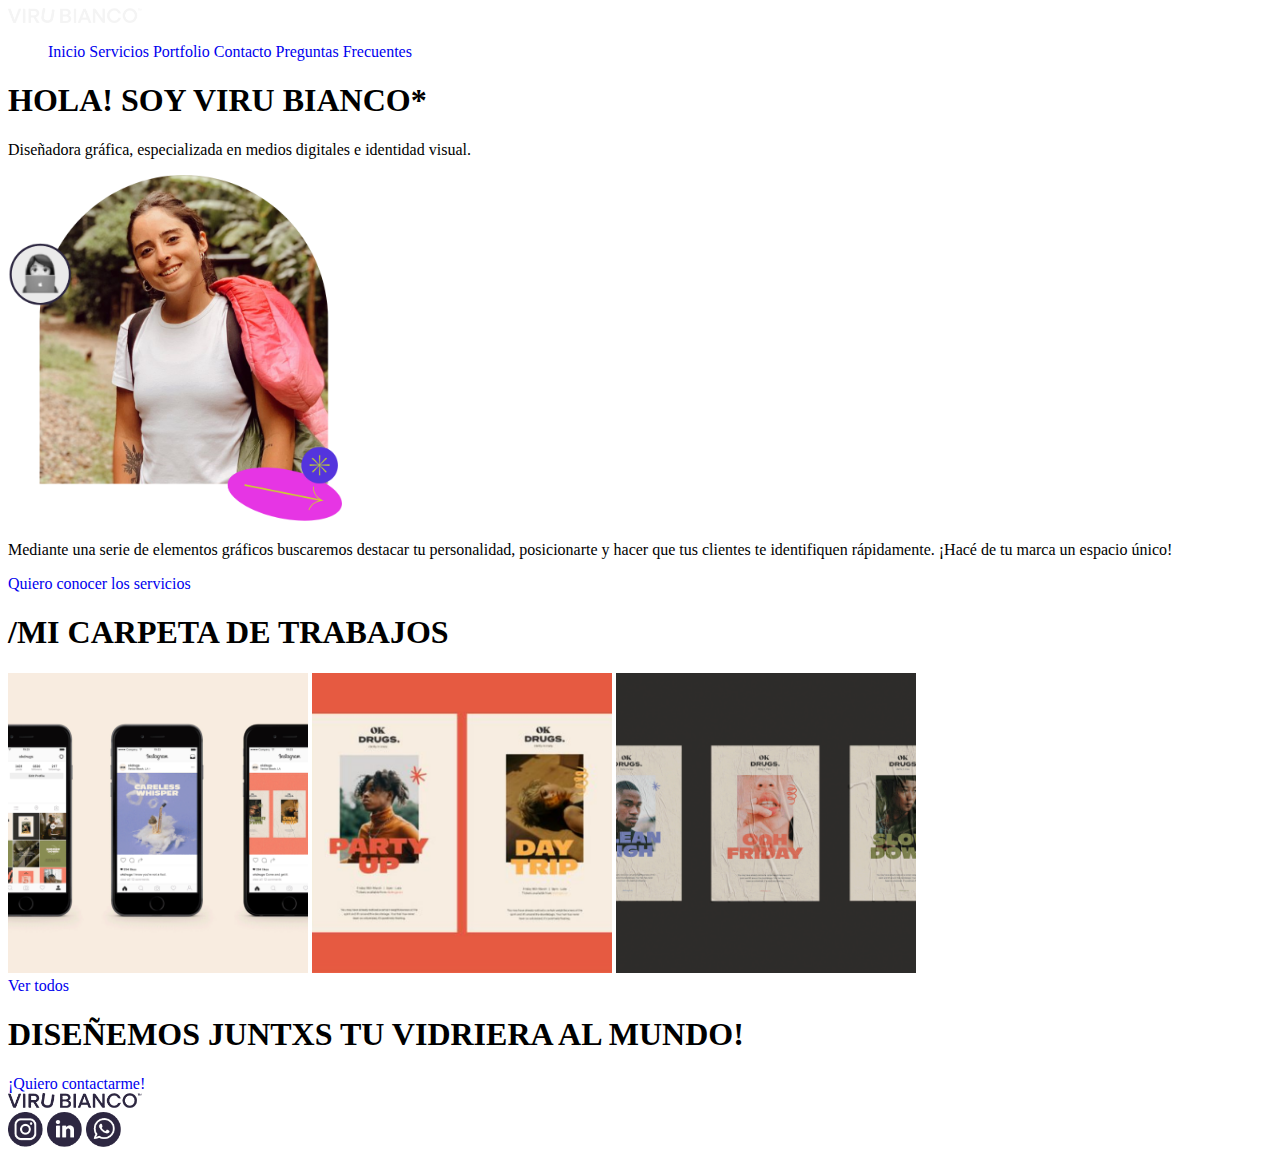
==== index.html @ 5da5d704 "primer commit" ====
<!DOCTYPE html>
<html lang="Es">
<head>
    <meta charset="UTF-8">
    <meta http-equiv="X-UA-Compatible" content="IE=edge">
    <meta name="viewport" content="width=device-width, initial-scale=1.0">
    <title>Inicio VB</title>
    <!--ESTILOS CSS-->
    <link rel="stylesheet" href="css/estilos.css">
    <!--TIPOGRAFIAS-->
    <link rel="preconnect" href="https://fonts.googleapis.com">
    <link rel="preconnect" href="https://fonts.gstatic.com" crossorigin>
    <link href="https://fonts.googleapis.com/css2?family=Dela+Gothic+One&family=Space+Grotesk:wght@400;700&display=swap" rel="stylesheet">
</head>

<body>
<header id="menu-inicio">
    <nav>
        <div class="logo">
            <img src="imagenes/Logo Menú.png" alt="Logo Menu" width="134,41" height="15,92">
        </div>
        <ul>
            <a href="index.html">Inicio</a>
            <a href="pages/servicios.html">Servicios</a>
            <a href="pages/portfolio.html">Portfolio</a>
            <a href="pages/contacto.html">Contacto</a>
            <a href="pages/preguntas-frecuentes.html">Preguntas Frecuentes</a>
        </ul>
    </nav>
</header>

<main>
    <section class="presentacion">   
        <div class="presentacion__texto">
            <h1>HOLA! SOY VIRU BIANCO*</h1>
            <p>Diseñadora gráfica, especializada en medios digitales e identidad visual.</p>
        </div>
        <div class="presentacion__img">
            <img src="imagenes/Foto personal.png" alt="Foto virubianco" width="334,18" height="346,29">
        </div>
    </section>

    <section  class="servicios">   
        <div>
            <p>Mediante una serie de elementos gráficos buscaremos destacar tu personalidad, posicionarte y hacer que tus clientes te identifiquen rápidamente. 

                ¡Hacé de tu marca un espacio único!</p>
                <!--Botón Quiero conocer los servicios-->
            <a class="boton01" href="pages/servicios.html">Quiero conocer los servicios</a> <STYLE>A {text-decoration: none;} </STYLE>
        </div>
    </section>

    <section class="trabajos">   
        <div>
            <h1>/MI CARPETA DE TRABAJOS</h1>
        </div>
        <div class="trabajos__img">
            <img src="imagenes/Trabajos 1.png" alt="Trabajo1" width="300" height="300">
            <img src="imagenes/Trabajos 2.png" alt="Trabajo2" width="300" height="300">
            <img src="imagenes/Trabajos 3.png" alt="Trabajo3" width="300" height="300">
        </div>
        <div>
                             <!--Botón Ver todos-->
            <a class="boton02" href="pages/portfolio.html">Ver todos</a>
        </div>
    </section>

    <section class="contacto">   
        <div>
            <h1>DISEÑEMOS JUNTXS TU VIDRIERA AL MUNDO!</h1>
            <!--Botón Quiero contactarme-->
            <a href="pages/contacto.html">¡Quiero contactarme!</a>
        </div>
    </section>
</main>

<footer>
    <!--logo-->
    <div class="logofooter">
       <a href="#menu-inicio">
           <img src="imagenes/Logo Footer.png" alt="Logo Footer" width="134,41" height="15,92">
       </a>
    </div>
    <!--links a RRSS-->
    <div class="iconosrrss">
        <a target="_blank" href="https://www.instagram.com/virubianco.dg/?hl=es-la">
            <img src="imagenes/Icono_Ig.png" alt="Instagram" width="35" height="35">
        </a>
        <a target="_blank" href="https://www.linkedin.com/in/virginiabianco/">
            <img src="imagenes/Icono_In.png" alt="Linkedin" width="35" height="35">
        </a>
        <a target="_blank" href="https://api.whatsapp.com/send/?phone=%2B5493516519005&text&app_absent=0">
            <img src="imagenes/Icono_WApp.png" alt="WhatsApp" width="35" height="35">
        </a>
    </div>
</footer>
</body>
</html>
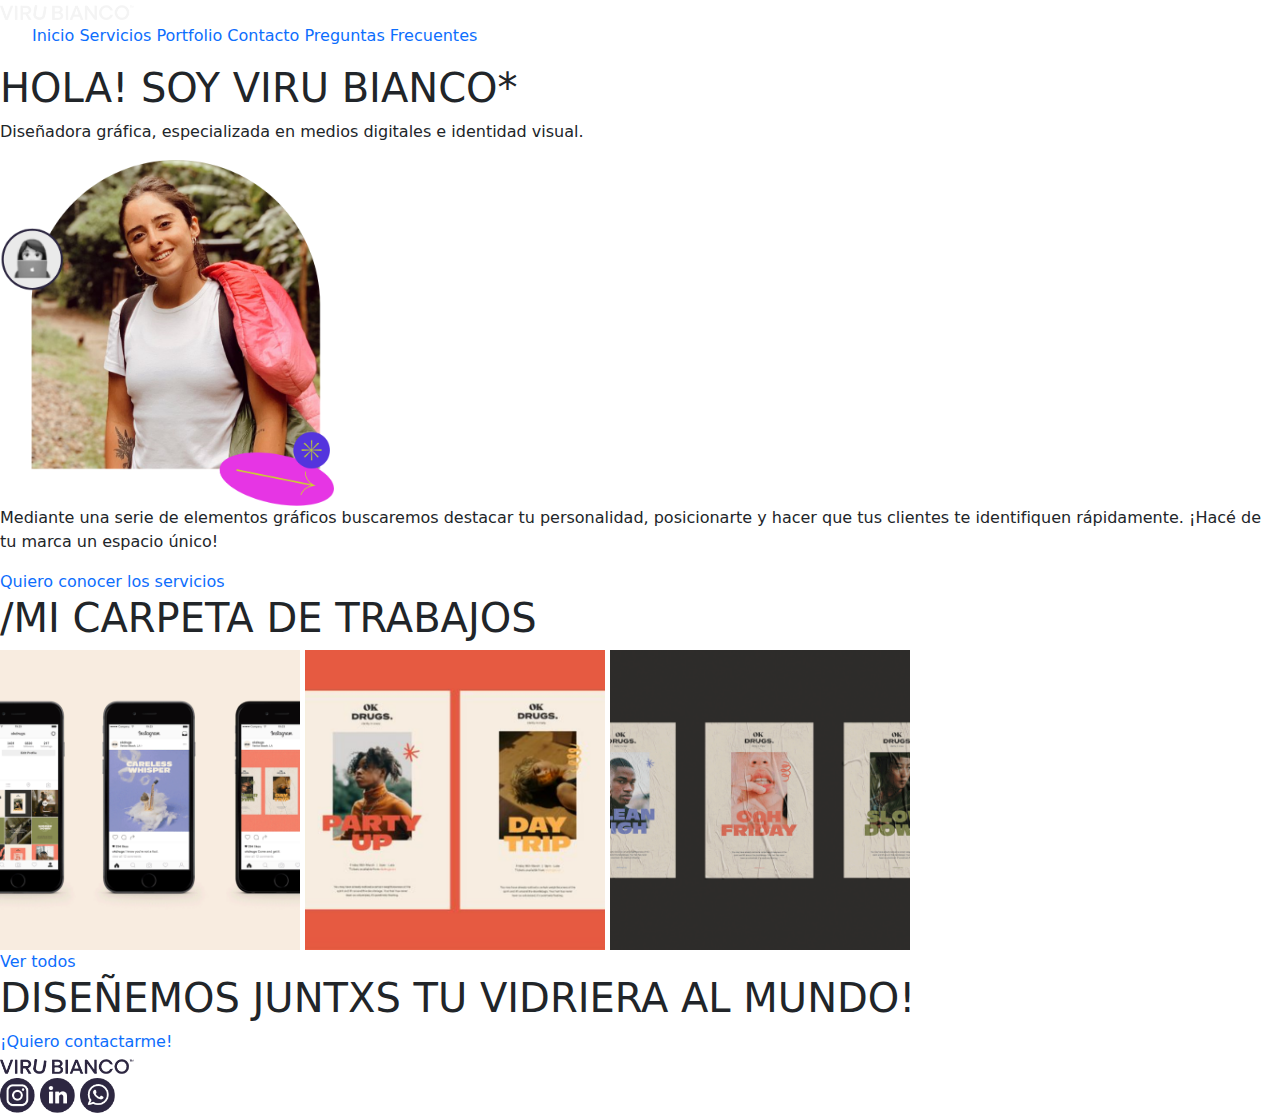
==== commit 1ce527ba: "Agregando estilos con Bootstrap" ====
--- a/index.html
+++ b/index.html
@@ -5,8 +5,9 @@
     <meta http-equiv="X-UA-Compatible" content="IE=edge">
     <meta name="viewport" content="width=device-width, initial-scale=1.0">
     <title>Inicio VB</title>
-    <!--ESTILOS CSS-->
-    <link rel="stylesheet" href="css/estilos.css">
+    <!--ESTILOS -->
+    <link rel="stylesheet" href="./css/bootstrap.min.css">
+    <script src="./js/bootstrap.bundle.min.js"></script>
     <!--TIPOGRAFIAS-->
     <link rel="preconnect" href="https://fonts.googleapis.com">
     <link rel="preconnect" href="https://fonts.gstatic.com" crossorigin>
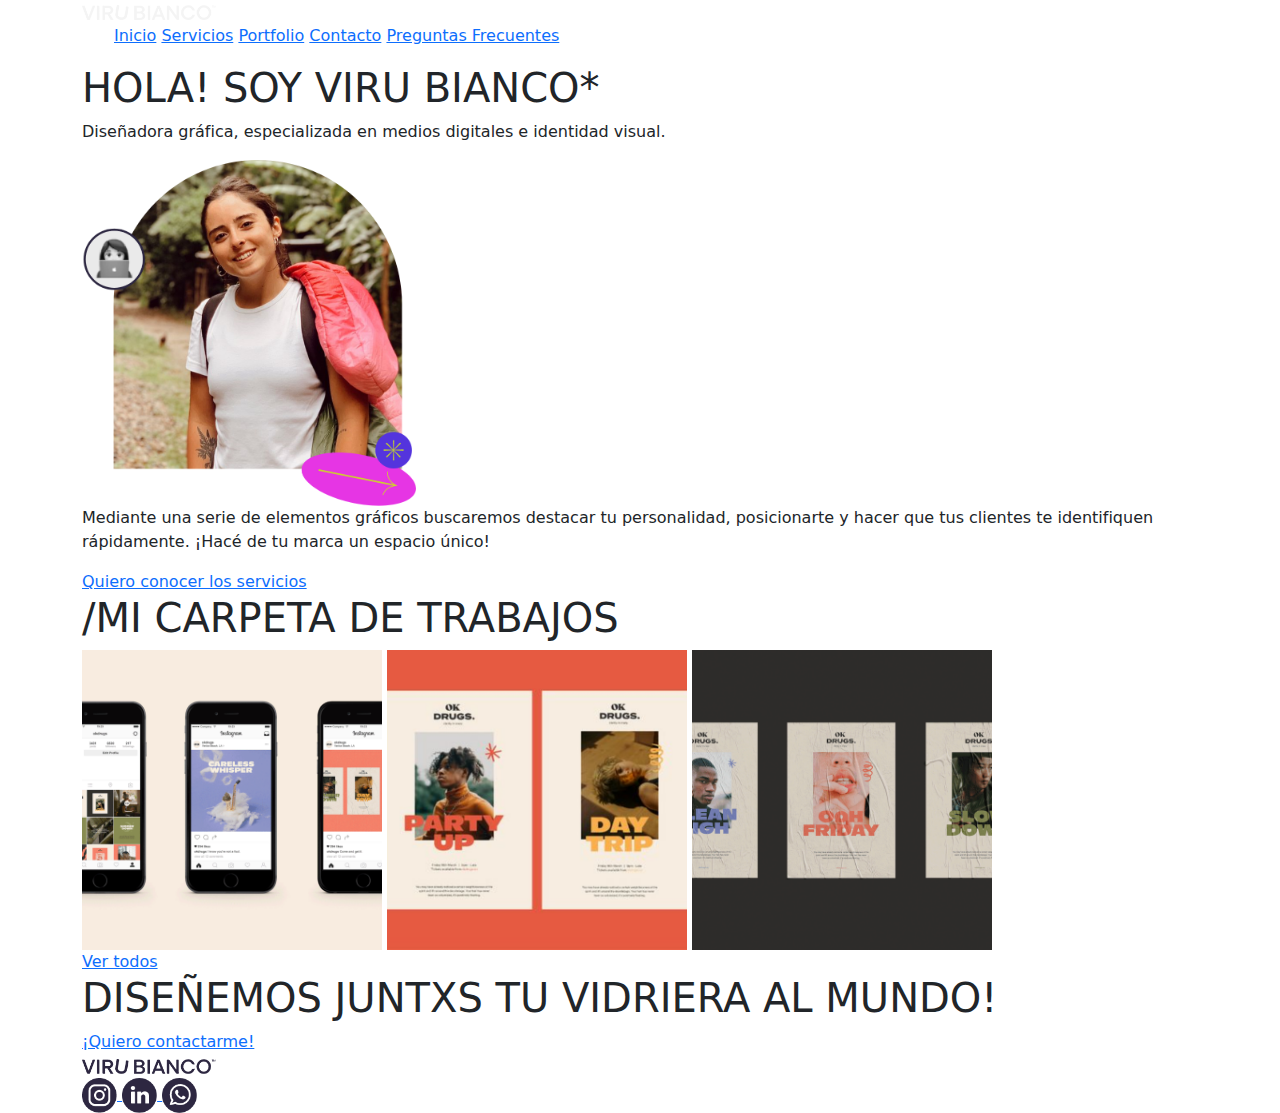
==== commit 0a99e8f0: "Agregando página Preguntas Frecuentes" ====
--- a/index.html
+++ b/index.html
@@ -15,9 +15,10 @@
 </head>
 
 <body>
-<header id="menu-inicio">
+    <div class="container">
+<header>
     <nav>
-        <div class="logo">
+        <div>
             <img src="imagenes/Logo Menú.png" alt="Logo Menu" width="134,41" height="15,92">
         </div>
         <ul>
@@ -31,42 +32,42 @@
 </header>
 
 <main>
-    <section class="presentacion">   
-        <div class="presentacion__texto">
+    <section>   
+        <div>
             <h1>HOLA! SOY VIRU BIANCO*</h1>
             <p>Diseñadora gráfica, especializada en medios digitales e identidad visual.</p>
         </div>
-        <div class="presentacion__img">
+        <div>
             <img src="imagenes/Foto personal.png" alt="Foto virubianco" width="334,18" height="346,29">
         </div>
     </section>
 
-    <section  class="servicios">   
+    <section>   
         <div>
             <p>Mediante una serie de elementos gráficos buscaremos destacar tu personalidad, posicionarte y hacer que tus clientes te identifiquen rápidamente. 
 
                 ¡Hacé de tu marca un espacio único!</p>
                 <!--Botón Quiero conocer los servicios-->
-            <a class="boton01" href="pages/servicios.html">Quiero conocer los servicios</a> <STYLE>A {text-decoration: none;} </STYLE>
+            <a href="pages/servicios.html">Quiero conocer los servicios</a>
         </div>
     </section>
 
-    <section class="trabajos">   
+    <section>   
         <div>
             <h1>/MI CARPETA DE TRABAJOS</h1>
         </div>
-        <div class="trabajos__img">
+        <div>
             <img src="imagenes/Trabajos 1.png" alt="Trabajo1" width="300" height="300">
             <img src="imagenes/Trabajos 2.png" alt="Trabajo2" width="300" height="300">
             <img src="imagenes/Trabajos 3.png" alt="Trabajo3" width="300" height="300">
         </div>
         <div>
                              <!--Botón Ver todos-->
-            <a class="boton02" href="pages/portfolio.html">Ver todos</a>
+            <a href="pages/portfolio.html">Ver todos</a>
         </div>
     </section>
 
-    <section class="contacto">   
+    <section>   
         <div>
             <h1>DISEÑEMOS JUNTXS TU VIDRIERA AL MUNDO!</h1>
             <!--Botón Quiero contactarme-->
@@ -77,13 +78,13 @@
 
 <footer>
     <!--logo-->
-    <div class="logofooter">
+    <div>
        <a href="#menu-inicio">
            <img src="imagenes/Logo Footer.png" alt="Logo Footer" width="134,41" height="15,92">
        </a>
     </div>
     <!--links a RRSS-->
-    <div class="iconosrrss">
+    <div>
         <a target="_blank" href="https://www.instagram.com/virubianco.dg/?hl=es-la">
             <img src="imagenes/Icono_Ig.png" alt="Instagram" width="35" height="35">
         </a>
@@ -95,5 +96,6 @@
         </a>
     </div>
 </footer>
+</div>
 </body>
 </html>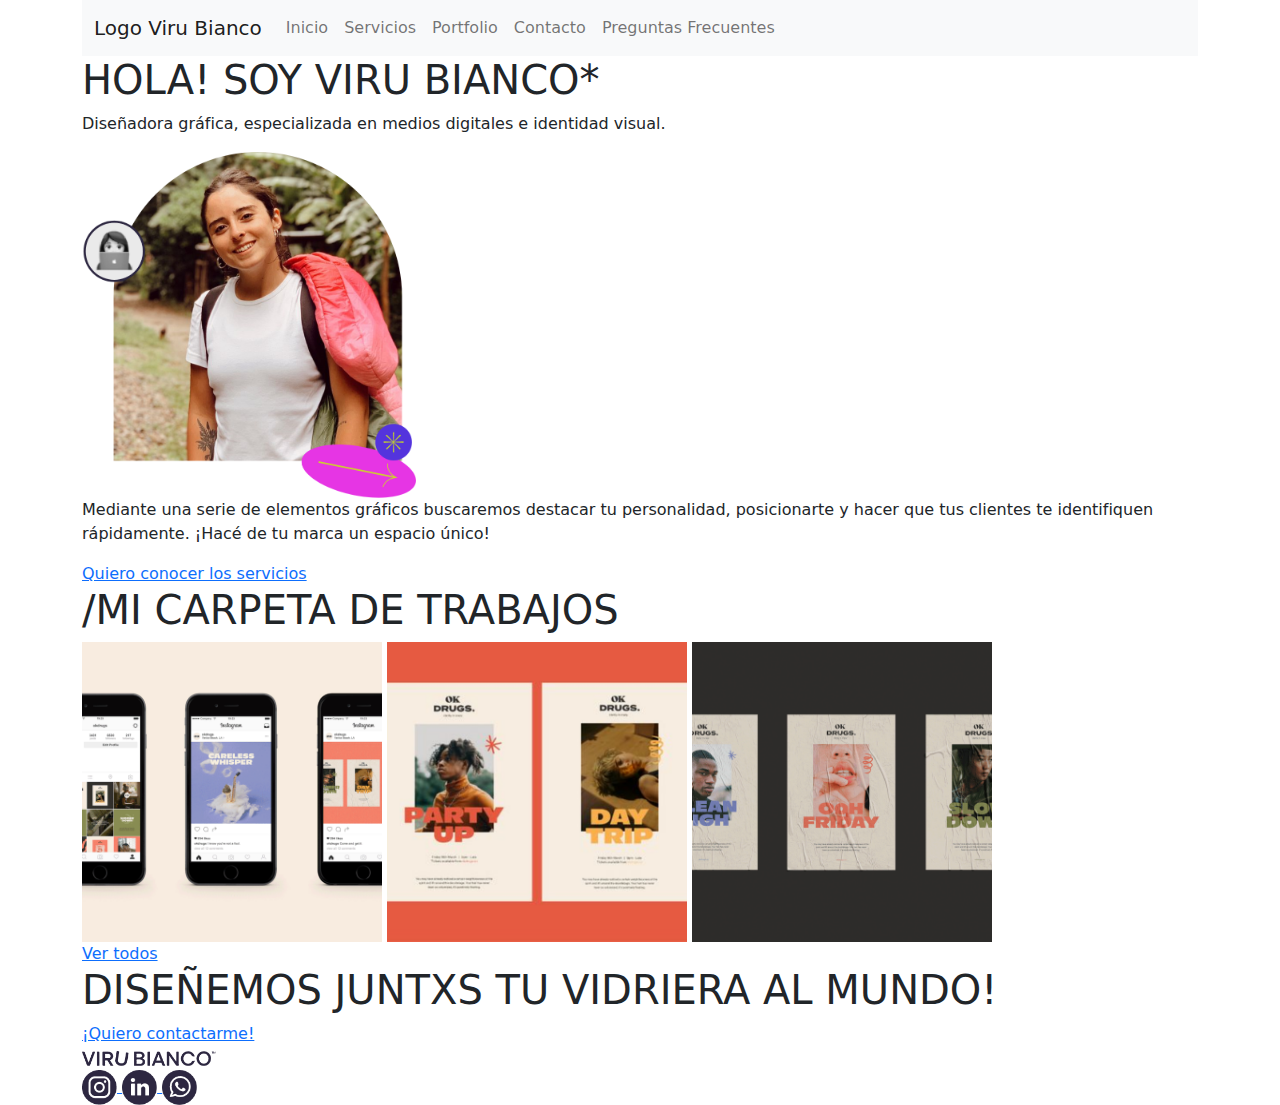
==== commit abdac4f4: "header listo" ====
--- a/index.html
+++ b/index.html
@@ -8,6 +8,7 @@
     <!--ESTILOS -->
     <link rel="stylesheet" href="./css/bootstrap.min.css">
     <script src="./js/bootstrap.bundle.min.js"></script>
+    <link rel="stylesheet" href="./css/style.css">
     <!--TIPOGRAFIAS-->
     <link rel="preconnect" href="https://fonts.googleapis.com">
     <link rel="preconnect" href="https://fonts.gstatic.com" crossorigin>
@@ -17,17 +18,32 @@
 <body>
     <div class="container">
 <header>
-    <nav>
-        <div>
-            <img src="imagenes/Logo Menú.png" alt="Logo Menu" width="134,41" height="15,92">
+    <nav class="navbar navbar-expand-lg navbar-light bg-light">
+        <div class="container-fluid">
+            <a class="navbar-brand" href="./index.html">Logo Viru Bianco</a>
+            <button class="navbar-toggler" type="button" data-bs-toggle="collapse" data-bs-target="#navbarSupportedContent">
+                <span class="navbar-toggler-icon"></span>
+            </button>
+            <div class="collapse navbar-collapse" id="navbarSupportedContent">
+                <ul class="navbar-nav">
+                    <li class="nav-item">
+                        <a class="nav-link" href="index.html">Inicio</a>
+                    </li>
+                    <li class="nav-item">
+                        <a class="nav-link" href="./pages/servicios.html">Servicios</a>
+                    </li>
+                    <li class="nav-item">
+                        <a class="nav-link" href="./pages/portfolio.html">Portfolio</a>
+                    </li>
+                    <li class="nav-item">
+                        <a class="nav-link" href="./pages/contacto.html">Contacto</a>
+                    </li>
+                    <li class="nav-item">
+                        <a class="nav-link" href="./pages/preguntas-frecuentes.html">Preguntas Frecuentes</a>
+                    </li>
+                </ul>
+            </div>
         </div>
-        <ul>
-            <a href="index.html">Inicio</a>
-            <a href="pages/servicios.html">Servicios</a>
-            <a href="pages/portfolio.html">Portfolio</a>
-            <a href="pages/contacto.html">Contacto</a>
-            <a href="pages/preguntas-frecuentes.html">Preguntas Frecuentes</a>
-        </ul>
     </nav>
 </header>
 
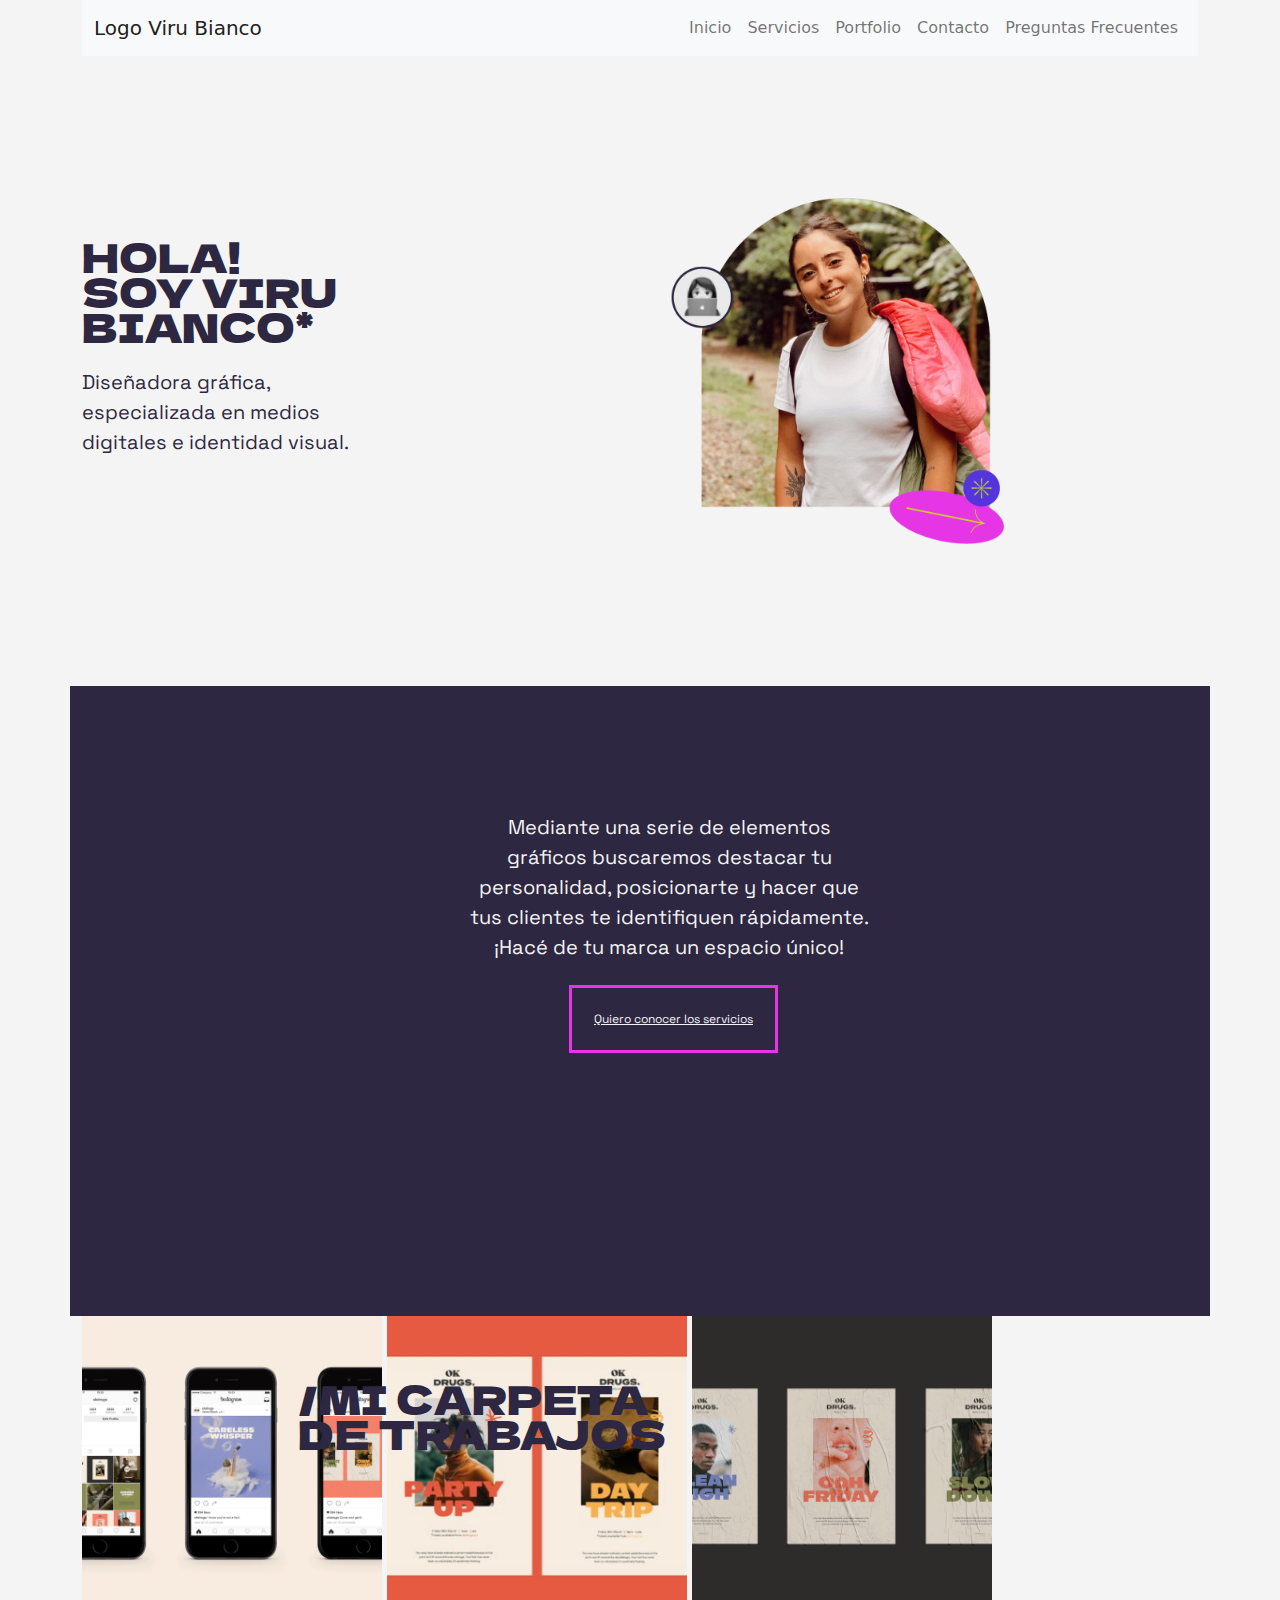
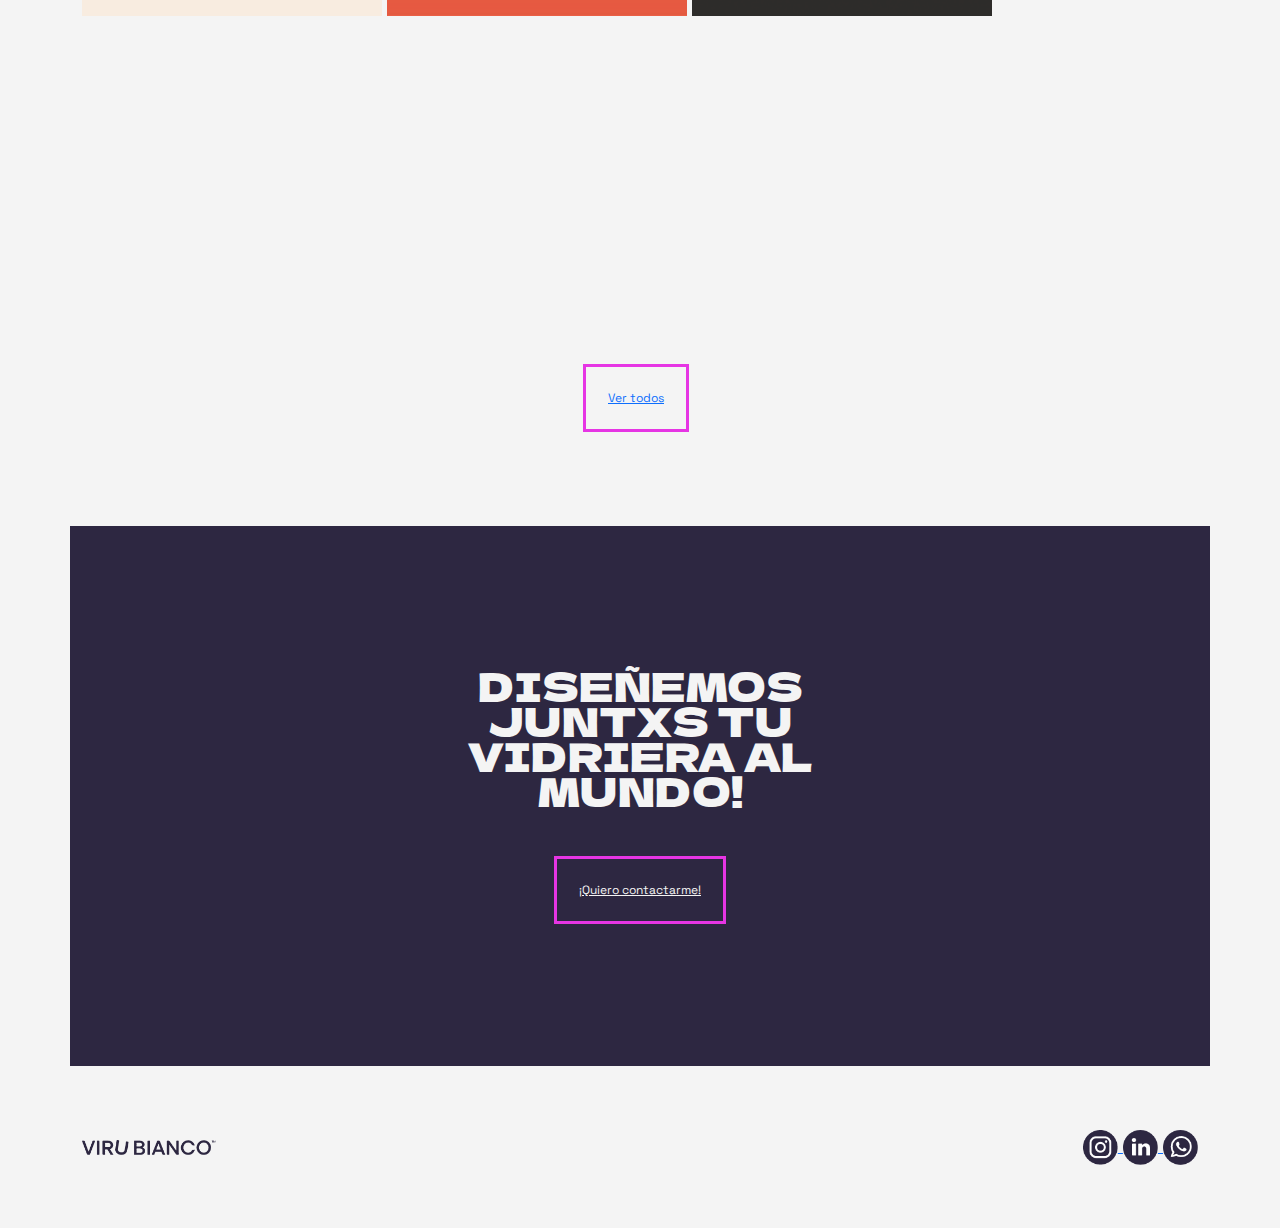
==== commit 750a0082: "Aplicando css y bootstrap" ====
--- a/index.html
+++ b/index.html
@@ -25,7 +25,7 @@
                 <span class="navbar-toggler-icon"></span>
             </button>
             <div class="collapse navbar-collapse" id="navbarSupportedContent">
-                <ul class="navbar-nav">
+                <ul class="navbar-nav ms-auto">
                     <li class="nav-item">
                         <a class="nav-link" href="index.html">Inicio</a>
                     </li>
@@ -47,43 +47,43 @@
     </nav>
 </header>
 
-<main>
-    <section>   
-        <div>
+<main class="row">
+    <section class="presentacion">   
+        <div  class="presentacion__texto">
             <h1>HOLA! SOY VIRU BIANCO*</h1>
             <p>Diseñadora gráfica, especializada en medios digitales e identidad visual.</p>
         </div>
-        <div>
+        <div class="presentacion__img">
             <img src="imagenes/Foto personal.png" alt="Foto virubianco" width="334,18" height="346,29">
         </div>
     </section>
 
-    <section>   
+    <section class="servicios">   
         <div>
             <p>Mediante una serie de elementos gráficos buscaremos destacar tu personalidad, posicionarte y hacer que tus clientes te identifiquen rápidamente. 
 
                 ¡Hacé de tu marca un espacio único!</p>
                 <!--Botón Quiero conocer los servicios-->
-            <a href="pages/servicios.html">Quiero conocer los servicios</a>
+            <a class="boton01" href="pages/servicios.html">Quiero conocer los servicios</a>
         </div>
     </section>
 
-    <section>   
+    <section class="trabajos">   
         <div>
             <h1>/MI CARPETA DE TRABAJOS</h1>
         </div>
-        <div>
+        <div class=".trabajos__img">
             <img src="imagenes/Trabajos 1.png" alt="Trabajo1" width="300" height="300">
             <img src="imagenes/Trabajos 2.png" alt="Trabajo2" width="300" height="300">
             <img src="imagenes/Trabajos 3.png" alt="Trabajo3" width="300" height="300">
         </div>
-        <div>
+        <div class="boton02">
                              <!--Botón Ver todos-->
             <a href="pages/portfolio.html">Ver todos</a>
         </div>
     </section>
 
-    <section>   
+    <section class="contacto">   
         <div>
             <h1>DISEÑEMOS JUNTXS TU VIDRIERA AL MUNDO!</h1>
             <!--Botón Quiero contactarme-->
--- a/css/style.css
+++ b/css/style.css
@@ -0,0 +1,256 @@
+* {
+    padding: 0;
+    margin: 0;
+    box-sizing: border-box;
+}
+
+body{
+    background-color: #F4F4F4;
+}
+
+.presentacion {
+    min-height: 70vh;
+    min-width: 1200px;
+    margin: 0 auto;
+    display: flex;
+    align-items: center;
+}
+
+.presentacion__texto, .presentacion__img {
+    width: 50%;
+}
+
+
+.presentacion__texto h1{
+    font-family: 'Dela Gothic One', cursive;
+    font-size: 40px;
+    color: #2D2741;
+    width: 270px; height: 120px;
+    line-height: 35px;
+}
+
+.presentacion__texto p {
+    font-family: 'Space Grotesk', sans-serif;
+    color: #2D2741;
+    font-size: 20px;
+    width: 270px; height: 120px;
+}
+
+.presentacion__img{
+    object-fit: contain;
+}
+
+
+.servicios {
+    background-color: #2D2741;
+    width: 100%; height: 70vh;
+    position: relative;
+}
+
+.servicios div {
+    position: absolute;
+    top: 20%;
+    left: 35%;
+}
+
+.servicios p {
+    font-family: 'Space Grotesk', sans-serif;
+    color: #F4F4F4;
+    font-size: 20px;    
+    width: 400px; height: 200px;
+    text-align: center;
+}
+
+.boton01{
+    font-family: 'Space Grotesk', sans-serif;
+    font-size: 12px;
+    color: #F4F4F4;
+    border: 3px solid #E635E4;
+    padding: 22px;
+    position: absolute;
+    top: 80%;
+    left: 25%;
+}
+
+
+.trabajos{
+    width: 100%; height: 90vh;
+    background-color: #F4F4F4;
+    position: relative;
+    display: flex;
+}
+
+.trabajos h1{
+    font-family: 'Dela Gothic One', cursive;
+    font-size: 40px;
+    color: #2D2741;
+    width: 380px; height: 120px;
+    line-height: 35px;
+    position: absolute;
+    top: 8%;
+    left: 20%;
+}
+
+.trabajos__img{
+    position: absolute;
+    top: 25%;
+    left: 20%;
+}
+
+
+.boton02{
+    font-family: 'Space Grotesk', sans-serif;
+    font-size: 12px;
+    color: #E635E4;
+    border: 3px solid #E635E4;
+    padding: 22px;
+    position: absolute;
+    top: 80%;
+    left: 45%;
+}
+
+
+.contacto {
+    width: 100%; height: 60vh;
+    display: flex;
+    flex-direction: row;
+    justify-content: center;
+    align-items: center;
+    background-color: #2D2741;
+}
+
+.contacto div{
+    display: flex;
+    flex-direction: column;
+    justify-content: center;
+    align-items: center;
+}
+
+.contacto h1{
+    font-family: 'Dela Gothic One', cursive;
+    font-size: 40px;
+    color: #F4F4F4;
+    width: 400px; height: 120px;
+    line-height: 35px;
+    text-align: center; 
+}
+
+.contacto a{
+    font-family: 'Space Grotesk', sans-serif;
+    font-size: 12px;
+    color: #F4F4F4;
+    border: 3px solid #E635E4;
+    padding: 22px;
+    text-align: center; 
+    margin-top: 60px;
+}
+
+footer{
+    width: 100%; height: 18vh;
+    display: flex;
+    flex-direction: row;
+    justify-content: space-between;
+    align-items: center;
+    background-color: #F4F4F4;
+}
+
+footer .logofooter{
+    display: flex;
+    flex-direction: row;
+    justify-content: center;
+    align-items: center;
+}
+
+footer .logofooter img{
+    width: 50%; height: 50%;
+    object-fit: contain;
+    margin-left: 70px;
+}
+
+footer .iconosrrss{
+    display: flex;
+    width: 20%; height: 30%;
+    justify-content: center;
+    align-items: center;
+}
+
+footer .iconosrrss img{
+    display: flex;
+    width: 80%; height: 80%;
+    object-fit: contain;
+}
+
+
+.titulopf{
+    width: 100%; height: 50vh;
+    display: flex;
+    flex-direction: row;
+    justify-content: space-around;
+    align-items: center;
+    background-color: #F4F4F4;
+}
+
+.titulopf h1{
+    font-family: 'Dela Gothic One', cursive;
+    font-size: 40px;
+    color: #2D2741;
+    width: 600px; height: 100px;
+    line-height: 35px;
+    text-align: center;    
+}
+
+.pregyresp{
+    width: 100%; height: 100vh;
+    display: flex;
+    flex-direction: row;
+    justify-content:space-around;
+    background-color: #F4F4F4;
+    flex-wrap: wrap;
+}
+
+.pregyresp div{
+    width: 40%; height: 30vh;
+}
+
+.pregyresp h4{
+    font-family: 'Space Grotesk', sans-serif;
+    color: #2D2741;
+    font-size: 20px;
+    font-weight: bold;
+    width: 400px; height: 30px;
+    text-align: left;
+    margin-left: 20%;
+}
+
+.pregyresp p{
+    font-family: 'Space Grotesk', sans-serif;
+    color: #2D2741;
+    font-size: 20px;
+    width: 400px; height: 30px;
+    text-align: left;
+    margin-left: 20%;
+}
+
+.consultaspf{
+    width: 100%; height: 15vh;
+    display: flex;
+    flex-direction: row;
+    justify-content:center;
+    background-color: #2D2741;
+    align-items: center;
+    flex-wrap: wrap;
+}
+
+.consultaspf h4{
+    font-family: 'Space Grotesk', sans-serif;
+    color: #F4F4F4;
+    font-size: 20px;
+    font-weight: bold;
+    width: 50%; height: 30px;
+    text-align: center;
+}
+
+.consultaspf h4 span{
+    color: #E635E4;
+    text-decoration: underline;
+}